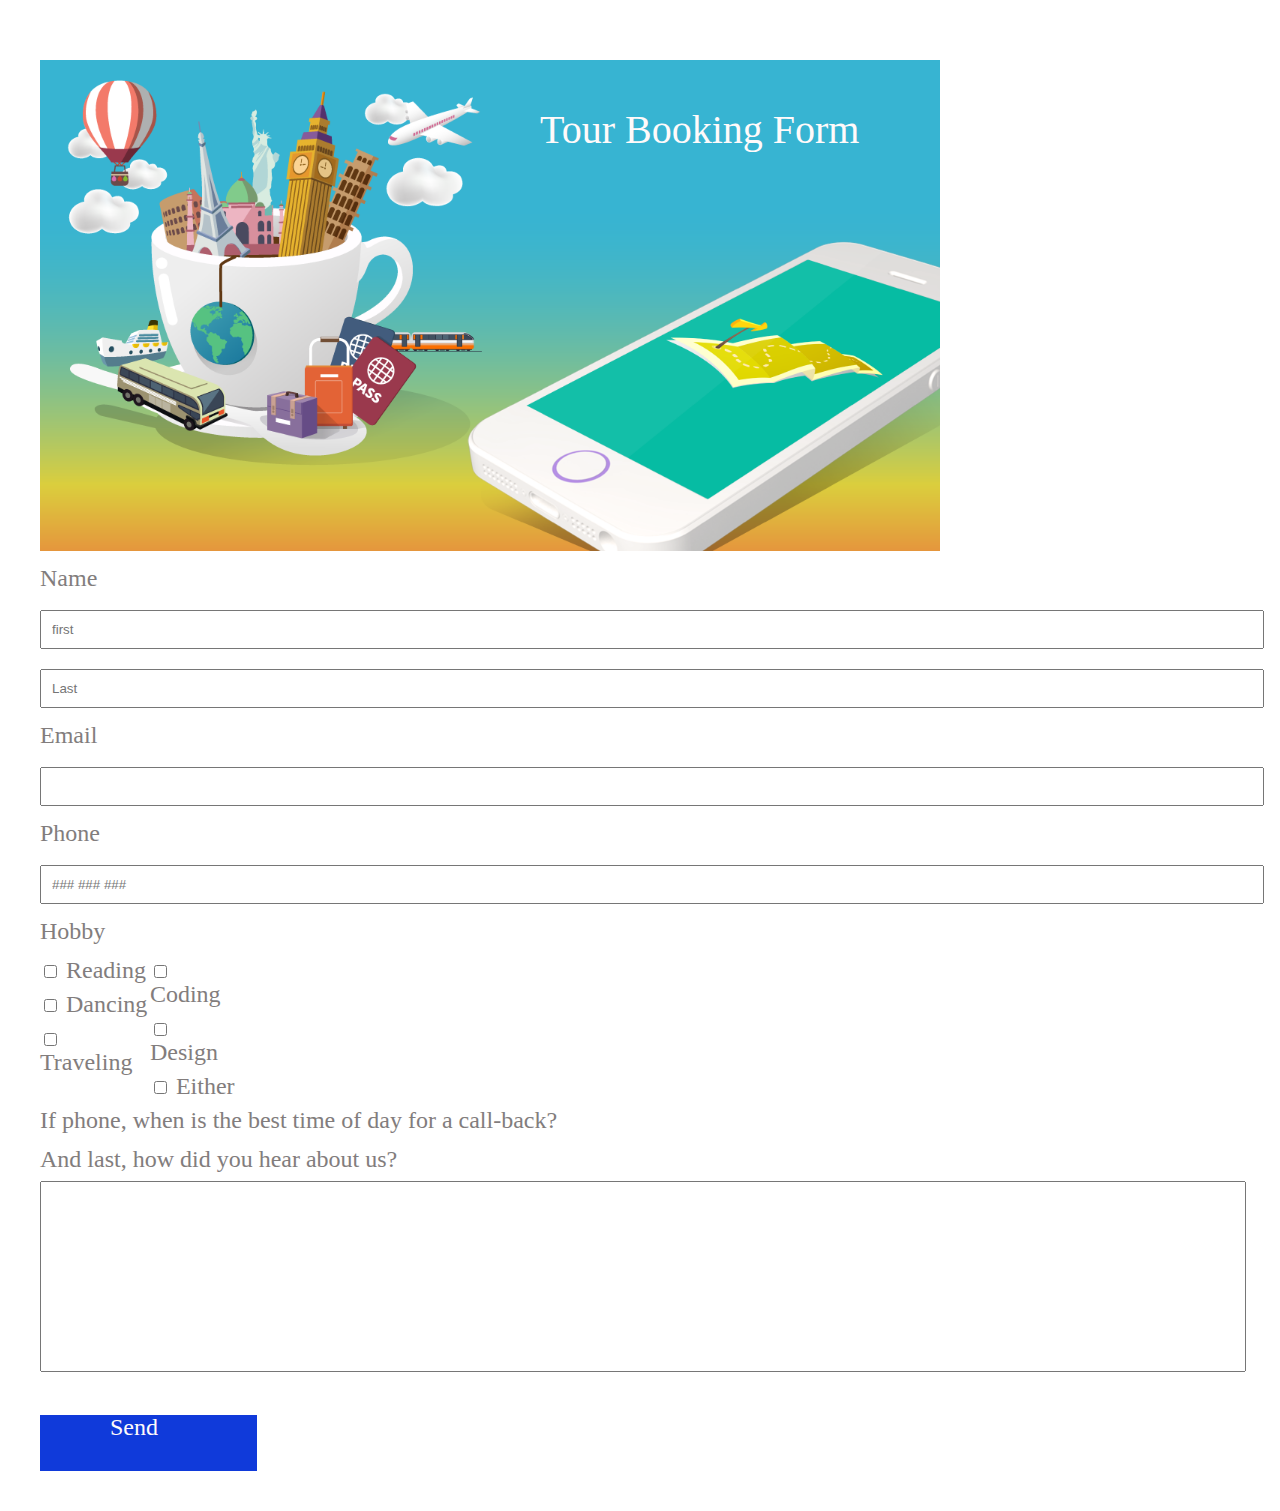
==== index.html @ 6e787f6c "my task" ====
<!DOCTYPE html>
<html>
<head>
	<link rel="stylesheet" type="text/css" href="css/reset.css">
	<link rel="stylesheet" type="text/css" href="css/fonts.css">
	<link rel="stylesheet" type="text/css" href="css/style.css">
	<title>lesson 10</title>
</head>
<body>
 	<div class="image-content">
 		<div class="image-content-title" > 
 			<h3 class=" tour"> Tour Booking Form</h3>
 			<img class="picture" src=" images/bg.png" alt="travel">
 		</div>
 	</div>
 	<div class="aplication">
 		<form class="main">
 			<div class="form-content1">
 				<h3 class="title"> Name</h3>
 				<input  class="border" type="text" name="First"  placeholder="first">
 			</div>
 			<div class=" form-content">
 				<input class="border" type="text" name="Last"  placeholder="Last">
 			</div>
 			<div  class="form-content">
 				<h3 class="title">Email</h3>
 				<input class="border" type="email" name="email">
 			</div>
 			<div class="form-content">
 				<h3 class="title">Phone</h3>
 				<input class="border" type="number" name="number" placeholder="### ### ###">
 			</div>
 			<div class="form-content-skils">
 				<h3 class="title" > Hobby </h3>
 				<div class="checkbox-content" >
 					<div class=" box-wrapper">
		 				<div class="checkbox-block">
		 					<input type="checkbox" name="checkbox" id="checkbox">
		 					<label for="checkbox">Reading</label>
		 				</div>
		 				<div class="checkbox-block">
		 					<input type="checkbox" name="checkbox2" id="checkbox1">
		 					<label for="checkbox1">Dancing</label>
		 				</div>
		 				<div class="checkbox-block">
		 					<input type="checkbox" name="checkbox2" id="checkbox2">
		 					<label for="checkbox2">Traveling</label>
		 				</div>
		 			</div>
	 				<div class="box-wrapper">
	 					<div class="checkbox-block">
		 					<input type="checkbox" name="checkbox2" id="checkbox1">
		 					<label for="checkbox1">Coding</label>
		 				</div>
		 				<div class="checkbox-block">
		 					<input type="checkbox" name="checkbox2" id="checkbox1">
		 					<label for="checkbox1">Design</label>
		 				</div>
		 				<div class="checkbox-block">
		 					<input type="checkbox" name="checkbox2" id="checkbox1">
		 				    <label for="checkbox1">Either</label>
		 				</div> 
		 			</div>   
 				</div>
 			</div>
 			<div class="title-bock">
 				<h3>If phone, when is the best time of day for a call-back?</h3>
 			</div>
 			<div class="comment-area">
 				<h3 class="title-bock">And last, how did you hear about us?</h3>
 				<textarea name="comment"></textarea>
 			</div>
 			<div class="button">
 				<a class="button-style" href="#"> Send</a>
 			</div>
 		</form>
 	</div>
</body>
</html>
---- css/fonts.css ----
@font-face {
    font-family: 'Segoe UI';
    src: url('../fonts/SegoeUI.eot');
    src: url('../fonts/SegoeUI.eot?#iefix') format('embedded-opentype'),
        url('../fonts/SegoeUI.woff2') format('woff2'),
        url('../fonts/SegoeUI.woff') format('woff'),
        url('../fonts/SegoeUI.ttf') format('truetype'),
        url('../fonts/SegoeUI.svg#SegoeUI') format('svg');
    font-weight: normal;
    font-style: normal;
    font-display: swap;
}
---- css/style.css ----
.image-content-title{
	position: relative;	
	width: 900px;
	height: 491px;
	margin: 60px 40px 0;
}
.tour{ 
	position: absolute;
    padding: 50px 0 0 500px;
    font-size: 40px;
    color: #FFFAFA;
}
.main{
	margin: 10px 40px 0;
}
.title{
	font-size: 24px;
	color:#827D7D;
	padding: 5px 0 10px 0;
}
.border{
	width: 100%;
	padding: 10px;
	margin: 10px 0 10px 0;
}
.checkbox-content{
	display: flex;
	justify-content: space-between;
	padding: 0px 1000px 0px 0;
}
.checkbox-block{
	font-size: 24px;
	color:#827D7D;
	padding: 5px 0 5px 0;
}
.title-bock{
	font-size: 24px;
	color:#827D7D;
	padding: 5px 0 10px 0;
}
textarea {
	resize: none;
	width: 100%;
	height: 185px;
	color:#827D7D;
}
.button{
	background-color: #103ADA;
	font-size: 24px;
	width: 217px;
	height: 56px;
	margin: 40px 0 40px 0;
}
.button-style{
	color: #FFFAFA;
    padding: 20px 10px 5px 70px;
    cursor: pointer;
}
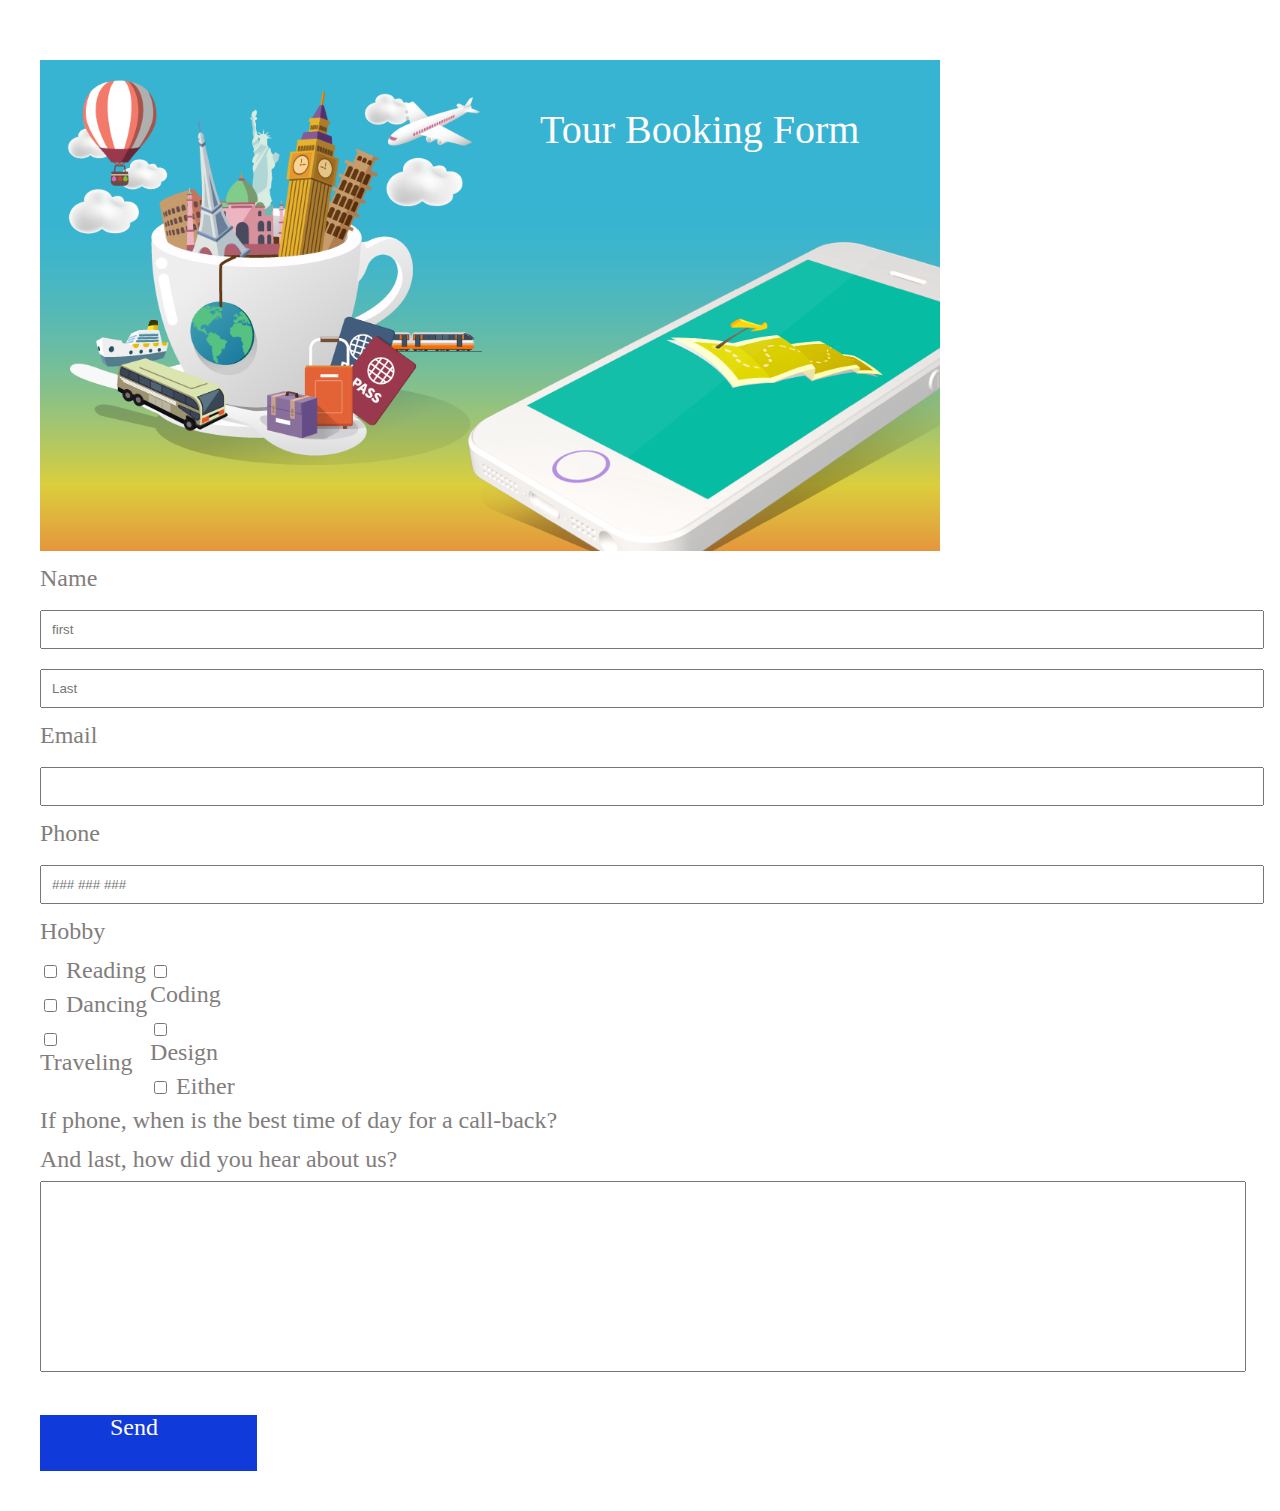
==== commit 729e66af: "last version." ====
--- a/index.html
+++ b/index.html
@@ -64,14 +64,14 @@
  				</div>
  			</div>
  			<div class="title-bock">
- 				<h3>If phone, when is the best time of day for a call-back?</h3>
+ 				<h3 class="call-time">If phone, when is the best time of day for a call-back?</h3>
  			</div>
  			<div class="comment-area">
  				<h3 class="title-bock">And last, how did you hear about us?</h3>
  				<textarea name="comment"></textarea>
  			</div>
  			<div class="button">
- 				<a class="button-style" href="#"> Send</a>
+ 				<a class="button-style" href="index2.html"> Send</a>
  			</div>
  		</form>
  	</div>
--- a/css/style.css
+++ b/css/style.css
@@ -18,6 +18,7 @@
 	font-size: 24px;
 	color:#827D7D;
 	padding: 5px 0 10px 0;
+	font-family: 'Segoe UI';
 }
 .border{
 	width: 100%;
@@ -38,6 +39,7 @@
 	font-size: 24px;
 	color:#827D7D;
 	padding: 5px 0 10px 0;
+	font-family: 'Segoe UI';
 }
 textarea {
 	resize: none;
@@ -57,3 +59,53 @@
     padding: 20px 10px 5px 70px;
     cursor: pointer;
 }
+.body2 {
+	width: 1366px;
+	height: 2064px;
+	padding-top: 95px;
+	padding-right: 87px;
+	padding-bottom: 52px;
+	padding-left: 44px;
+}
+.family-pic {
+	height: 462.6px;
+	width: 694px;
+}
+.photo-text {
+	font-size: 40px;
+	padding-top: 236px;
+	padding-left: 88px;
+	font-family: 'Segoe UI';
+}
+.first-section {
+	display: flex;
+}
+.parent-div1 {
+	padding-top: 35px;
+}
+.title2 {
+	font-size: 24px;
+	color:#827D7D;
+	padding: 39px 0 10px 0;
+	font-family: 'Segoe UI';
+}
+.title3 {
+	font-size: 24px;
+	color:#827D7D;
+	padding: 23px 0 10px 0;
+	font-family: 'Segoe UI';
+}
+.button2 {
+	background-color: #103ADA;
+	font-size: 24px;
+	width: 217px;
+	height: 56px;
+	margin: 40px 0 40px 0;
+	color: white;
+}
+label {
+	font-family: 'Segoe UI';
+}
+.call-time {
+	font-family: 'Segoe UI';
+}